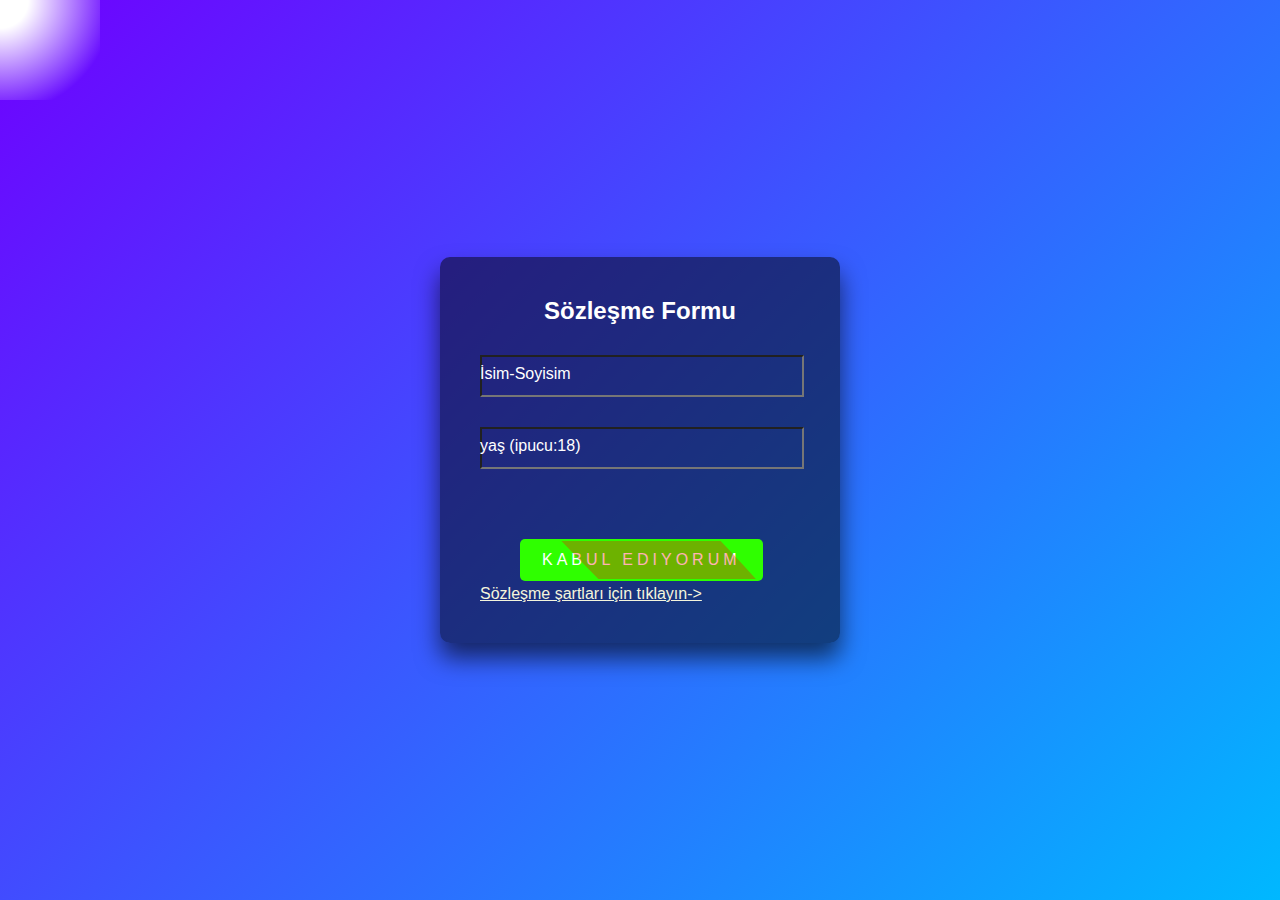
==== index.html @ 199a6d86 "the last" ====
<!DOCTYPE html>
<html lang="en">

<head>
    <meta charset="UTF-8">
    <meta http-equiv="X-UA-Compatible" content="IE=edge">
    <meta name="viewport" content="width=device-width, initial-scale=1.0">
    <title>Sözleşme</title>
    <!-- important assets
    linear-gradient(#141e30, #2a6c56)
     box-shadow: 0 0 5px #03f484, 0 0 25px #03f484, 0 0 50px #03f484, 0 0 100px #03f484;
    
    -->

    

    <style>
        html {
            height: 100%;
        }
        
        body {
    margin: 0;
    padding: 0;
    font-family: sans-serif;
    background: linear-gradient(135deg, #6f00ff, #00b8ff);
    display: flex;
    justify-content: center;
    align-items: center;
    height: 100vh;
    overflow: hidden;
    position: relative;
}

body::before {
    content: '';
    position: absolute;
    top: -100px;
    left: -100px;
    width: 200px;
    height: 200px;
    background: radial-gradient(circle, #fff 20%, transparent 80%);
    animation: animate 10s linear infinite;
}

@keyframes animate {
    0% {
        transform: translate(0, 0) rotate(0deg);
    }
    100% {
        transform: translate(100vw, 100vh) rotate(360deg);
    }
}


        @media only screen and (max-width: 768px) {
  .container {
    flex-direction: column;
  }

  .login-box,
  .contract-box {
    width: 90%;
    margin: 10px auto;
  }
}

        
        .login-box {
            width: 400px;
            padding: 40px;
            background: rgba(0, 0, 0, 0.5);
            box-sizing: border-box;
            box-shadow: 0 15px 25px rgba(0, 0, 0, 0.6);
            border-radius: 10px;
        }
        
        .login-box h2 {
            margin: 0 0 30px;
            padding: 0;
            color: #fff;
            text-align: center;
        }
        
        .login-box .user-box {
            position: relative;
        }
        
        .login-box .user-box input {
            width: 100%;
            padding: 10px 0;
            font-size: 16px;
            color: #fff;
            margin-bottom: 30px;
            outline: none;
            background: transparent;
        }
        
        .login-box .user-box label {
            position: absolute;
            top: 0;
            left: 0;
            padding: 10px 0;
            font-size: 16px;
            color: #fff;
            pointer-events: none;
            transition: 0.5s;
        }
        
        .login-box .user-box input:focus~label,
        .login-box .user-box input:valid~label {
            top: -20px;
            left: 0;
            color: #03f484;
            font-size: 12px;
        }
        
        .login-box form a {
            position: relative;
            display: inline-block;
            padding: 10px 20px;
            color: #03f484;
            font-size: 16px;
            text-decoration: none;
            text-transform: uppercase;
            overflow: hidden;
            transition: 0.5s;
            margin-top: 40px;
            letter-spacing: 4px;
        }
        
        .login-box a:hover {
            background: #03f484;
            color: #fff;
            border-radius: 5px;
            box-shadow: 0 0 5px #03f484, 0 0 25px #03f484, 0 0 50px #03f484, 0 0 100px #03f484;
        }
        
        .login-box a span {
            position: absolute;
            display: block;
        }
        
        .login-box a span:nth-child(1) {
            top: 0;
            left: -100%;
            width: 100%;
            height: 2px;
            background: linear-gradient(90deg, transparent, #03f484);
            animation: btn-anim1 1s linear infinite;
        }
        
        @keyframes btn-anim1 {
            0% {
                left: -100%;
            }
            50%,
            100% {
                left: 100%;
            }
        }
        
        .login-box a span:nth-child(2) {
            top: -100%;
            right: 0;
            width: 2px;
            height: 100%;
            background: linear-gradient(180deg, transparent, #03f484);
            animation: btn-anim2 1s linear infinite;
            animation-delay: 0.25s;
        }
        
        @keyframes btn-anim2 {
            0% {
                top: -100%;
            }
            50%,
            100% {
                top: 100%;
            }
        }
        
        .login-box a span:nth-child(3) {
            bottom: 0;
            right: 100%;
            width: 100%;
            height: 2px;
            background: linear-gradient(270deg, transparent, #03f484);
            animation: btn-anim3 1s linear infinite;
            animation-delay: 0.5s;
        }
        
        @keyframes btn-anim3 {
            0% {
                right: -100%;
            }
            50%,
            100% {
                right: 100%;
            }
        }
        
        .login-box a span:nth-child(4) {
            bottom: -100%;
            left: 0;
            width: 2px;
            height: 100%;
            background: linear-gradient(360deg, transparent, #03f484);
            animation: btn-anim4 1s linear infinite;
            animation-delay: 0.75s;
        }
        
        @keyframes btn-anim4 {
            0% {
                bottom: -100%;
            }
            50%,
            100% {
                bottom: 100%;
            }
        }
        
      
        .contract-box {
            position: absolute;
            top: 50%;
            right: 0;
            transform: translateY(-50%);
            width: 300px;
            padding: 20px;
            background: rgba(255, 255, 255, 0.2);
            border: 2px solid #03f484;
            border-radius: 10px;
            color: #fff;
            text-align: center;
        }

        .kabul-et {
  display: inline-block;
  padding: 10px 20px;
  background-color: #2fff00;
  color: #1800ec;
  text-decoration: none;
  border: 2px solid transparent;
  border-radius: 5px;
  position: relative;
  overflow: hidden;
}

.kabul-et::before {
  content: '';
  position: absolute;
  top: 0;
  left: 50%;
  width: 300%;
  height: 300%;
  background-color: rgba(255, 0, 0, 0.3);
  border-radius: 50%;
  transform: translate(-50%, -50%) rotate(45deg);
  animation: pulse 2s linear infinite;
  z-index: 0;
}

@keyframes pulse {
  0% {
    width: 0;
    height: 0;
    opacity: 1;
  }
  100% {
    width: 300%;
    height: 300%;
    opacity: 0;
  }
}

    </style>
</head>

<body>
    <div class="login-box">
        <h2>Sözleşme Formu</h2>
        <form action="">
            <div class="user-box">  
                <input type="text" required>
                <label for="">İsim-Soyisim</label>
            </div>
            <div class="user-box">
                <input type="password" required>
                <label for="">yaş (ipucu:18)</label>
            </div>
            
            <a href="#">
               
                <a href="kabul.html" class="kabul-et" style="color: white;">Kabul Ediyorum</a>

        </form>
        <a href="form.html" style="color:beige">Sözleşme şartları için tıklayın-></a></a>

    </div>
    <!-- Yeni div -->
   

</body>

</html>
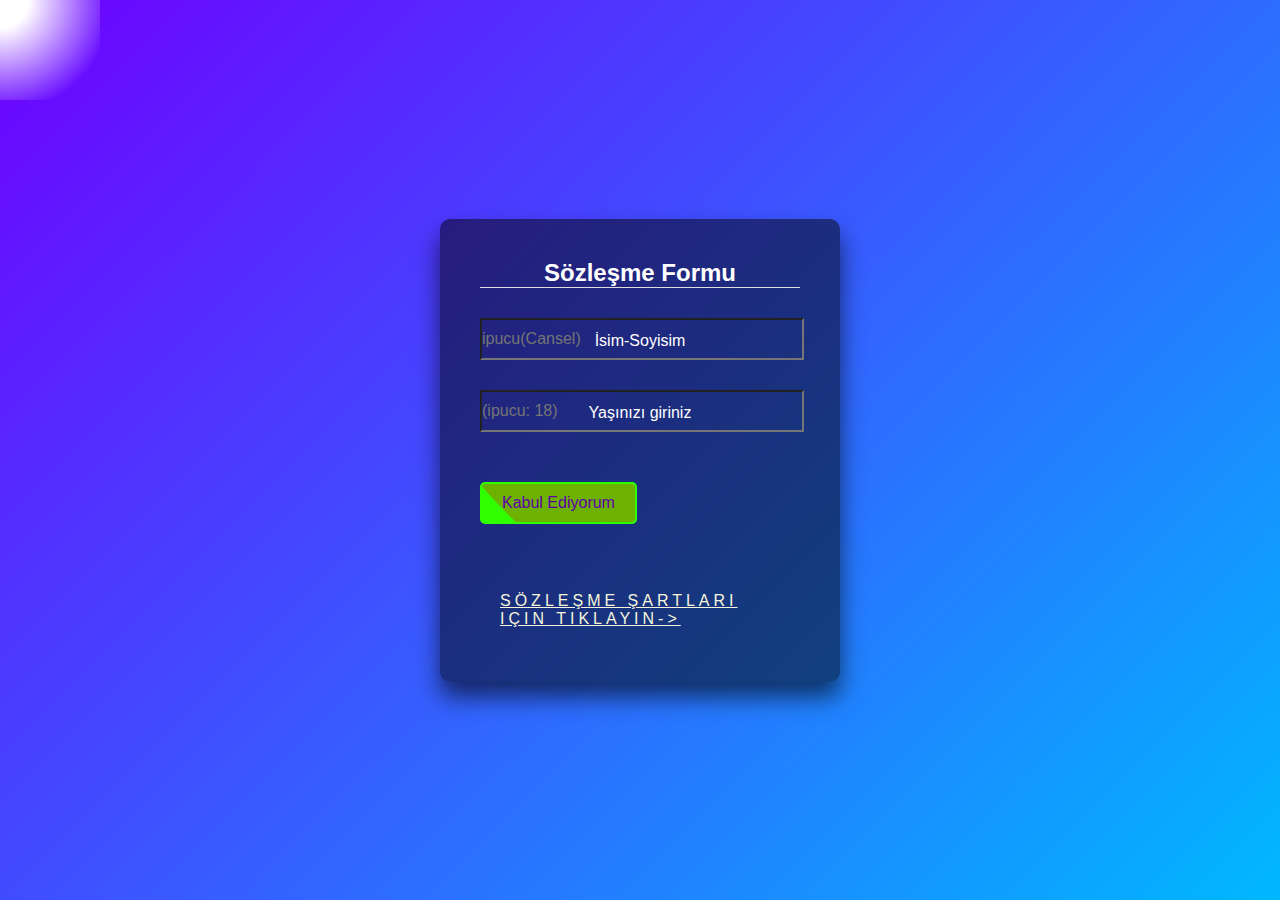
==== commit 45333678: "the lastt" ====
--- a/index.html
+++ b/index.html
@@ -6,300 +6,46 @@
     <meta http-equiv="X-UA-Compatible" content="IE=edge">
     <meta name="viewport" content="width=device-width, initial-scale=1.0">
     <title>Sözleşme</title>
-    <!-- important assets
-    linear-gradient(#141e30, #2a6c56)
-     box-shadow: 0 0 5px #03f484, 0 0 25px #03f484, 0 0 50px #03f484, 0 0 100px #03f484;
     
-    -->
+</head>
+<link rel="stylesheet" href="ciess.css">
 
-    
+<body>
 
-    <style>
-        html {
-            height: 100%;
-        }
-        
-        body {
-    margin: 0;
-    padding: 0;
-    font-family: sans-serif;
-    background: linear-gradient(135deg, #6f00ff, #00b8ff);
-    display: flex;
-    justify-content: center;
-    align-items: center;
-    height: 100vh;
-    overflow: hidden;
-    position: relative;
-}
+    <div class="login-box">
+        <h2>Sözleşme Formu</h2>
 
-body::before {
-    content: '';
-    position: absolute;
-    top: -100px;
-    left: -100px;
-    width: 200px;
-    height: 200px;
-    background: radial-gradient(circle, #fff 20%, transparent 80%);
-    animation: animate 10s linear infinite;
-}
-
-@keyframes animate {
-    0% {
-        transform: translate(0, 0) rotate(0deg);
-    }
-    100% {
-        transform: translate(100vw, 100vh) rotate(360deg);
-    }
-}
+        <form name="myForm" action="kabul.html" method="get" onsubmit="return validateForm()">
 
 
-        @media only screen and (max-width: 768px) {
-  .container {
-    flex-direction: column;
-  }
 
-  .login-box,
-  .contract-box {
-    width: 90%;
-    margin: 10px auto;
-  }
-}
-
-        
-        .login-box {
-            width: 400px;
-            padding: 40px;
-            background: rgba(0, 0, 0, 0.5);
-            box-sizing: border-box;
-            box-shadow: 0 15px 25px rgba(0, 0, 0, 0.6);
-            border-radius: 10px;
-        }
-        
-        .login-box h2 {
-            margin: 0 0 30px;
-            padding: 0;
-            color: #fff;
-            text-align: center;
-        }
-        
-        .login-box .user-box {
-            position: relative;
-        }
-        
-        .login-box .user-box input {
-            width: 100%;
-            padding: 10px 0;
-            font-size: 16px;
-            color: #fff;
-            margin-bottom: 30px;
-            outline: none;
-            background: transparent;
-        }
-        
-        .login-box .user-box label {
-            position: absolute;
-            top: 0;
-            left: 0;
-            padding: 10px 0;
-            font-size: 16px;
-            color: #fff;
-            pointer-events: none;
-            transition: 0.5s;
-        }
-        
-        .login-box .user-box input:focus~label,
-        .login-box .user-box input:valid~label {
-            top: -20px;
-            left: 0;
-            color: #03f484;
-            font-size: 12px;
-        }
-        
-        .login-box form a {
-            position: relative;
-            display: inline-block;
-            padding: 10px 20px;
-            color: #03f484;
-            font-size: 16px;
-            text-decoration: none;
-            text-transform: uppercase;
-            overflow: hidden;
-            transition: 0.5s;
-            margin-top: 40px;
-            letter-spacing: 4px;
-        }
-        
-        .login-box a:hover {
-            background: #03f484;
-            color: #fff;
-            border-radius: 5px;
-            box-shadow: 0 0 5px #03f484, 0 0 25px #03f484, 0 0 50px #03f484, 0 0 100px #03f484;
-        }
-        
-        .login-box a span {
-            position: absolute;
-            display: block;
-        }
-        
-        .login-box a span:nth-child(1) {
-            top: 0;
-            left: -100%;
-            width: 100%;
-            height: 2px;
-            background: linear-gradient(90deg, transparent, #03f484);
-            animation: btn-anim1 1s linear infinite;
-        }
-        
-        @keyframes btn-anim1 {
-            0% {
-                left: -100%;
-            }
-            50%,
-            100% {
-                left: 100%;
-            }
-        }
-        
-        .login-box a span:nth-child(2) {
-            top: -100%;
-            right: 0;
-            width: 2px;
-            height: 100%;
-            background: linear-gradient(180deg, transparent, #03f484);
-            animation: btn-anim2 1s linear infinite;
-            animation-delay: 0.25s;
-        }
-        
-        @keyframes btn-anim2 {
-            0% {
-                top: -100%;
-            }
-            50%,
-            100% {
-                top: 100%;
-            }
-        }
-        
-        .login-box a span:nth-child(3) {
-            bottom: 0;
-            right: 100%;
-            width: 100%;
-            height: 2px;
-            background: linear-gradient(270deg, transparent, #03f484);
-            animation: btn-anim3 1s linear infinite;
-            animation-delay: 0.5s;
-        }
-        
-        @keyframes btn-anim3 {
-            0% {
-                right: -100%;
-            }
-            50%,
-            100% {
-                right: 100%;
-            }
-        }
-        
-        .login-box a span:nth-child(4) {
-            bottom: -100%;
-            left: 0;
-            width: 2px;
-            height: 100%;
-            background: linear-gradient(360deg, transparent, #03f484);
-            animation: btn-anim4 1s linear infinite;
-            animation-delay: 0.75s;
-        }
-        
-        @keyframes btn-anim4 {
-            0% {
-                bottom: -100%;
-            }
-            50%,
-            100% {
-                bottom: 100%;
-            }
-        }
-        
-      
-        .contract-box {
-            position: absolute;
-            top: 50%;
-            right: 0;
-            transform: translateY(-50%);
-            width: 300px;
-            padding: 20px;
-            background: rgba(255, 255, 255, 0.2);
-            border: 2px solid #03f484;
-            border-radius: 10px;
-            color: #fff;
-            text-align: center;
-        }
-
-        .kabul-et {
-  display: inline-block;
-  padding: 10px 20px;
-  background-color: #2fff00;
-  color: #1800ec;
-  text-decoration: none;
-  border: 2px solid transparent;
-  border-radius: 5px;
-  position: relative;
-  overflow: hidden;
-}
-
-.kabul-et::before {
-  content: '';
-  position: absolute;
-  top: 0;
-  left: 50%;
-  width: 300%;
-  height: 300%;
-  background-color: rgba(255, 0, 0, 0.3);
-  border-radius: 50%;
-  transform: translate(-50%, -50%) rotate(45deg);
-  animation: pulse 2s linear infinite;
-  z-index: 0;
-}
-
-@keyframes pulse {
-  0% {
-    width: 0;
-    height: 0;
-    opacity: 1;
-  }
-  100% {
-    width: 300%;
-    height: 300%;
-    opacity: 0;
-  }
-}
-
-    </style>
-</head>
-
-<body>
-    <div class="login-box">
-        <h2>Sözleşme Formu</h2>
-        <form action="">
-            <div class="user-box">  
-                <input type="text" required>
+            <div class="user-box">
+                <input type="text" name="isim" id="ism" required pattern="[A-Za-z\s]+" title="Lütfen ismini yaz :/" placeholder="ipucu(Cansel)" required>
                 <label for="">İsim-Soyisim</label>
             </div>
             <div class="user-box">
-                <input type="password" required>
-                <label for="">yaş (ipucu:18)</label>
+                <input type="text" name="yas" required pattern="[0-9]+" placeholder="(ipucu: 18)" required>
+                <label for="">Yaşınızı giriniz</label>
             </div>
-            
-            <a href="#">
-               
-                <a href="kabul.html" class="kabul-et" style="color: white;">Kabul Ediyorum</a>
+
+            <button type="submit" class="kabul-et" id="buton">Kabul Ediyorum</button>
+            <br><br>
+            <a href="form.html" style="color: beige; text-decoration: underline; " >Sözleşme şartları için tıklayın-></a>
 
         </form>
-        <a href="form.html" style="color:beige">Sözleşme şartları için tıklayın-></a></a>
+    </div>
 
-    </div>
-    <!-- Yeni div -->
-   
+    <script type="text/javascript">
+        function validateForm() {
+            var isim = document.forms["myForm"]["isim"].value;
+            var yas = document.forms["myForm"]["yas"].value;
+            if (isim == "" || yas == "") {
+                alert("Lütfen tüm alanları doldurun.");
+                return false;
+            }
+            return true;
+        }
+    </script>
 
 </body>
 
--- a/ciess.css
+++ b/ciess.css
@@ -0,0 +1,320 @@
+
+        html {
+            height: 100%;
+        }
+
+        body {
+            margin: 0;
+            padding: 0;
+            font-family: sans-serif;
+            background: linear-gradient(135deg, #6f00ff, #00b8ff);
+            display: flex;
+            justify-content: center;
+            align-items: center;
+            height: 100vh;
+            overflow: hidden;
+            position: relative;
+        }
+
+        body::before {
+            content: '';
+            position: absolute;
+            top: -100px;
+            left: -100px;
+            width: 200px;
+            height: 200px;
+            background: radial-gradient(circle, #fff 20%, transparent 80%);
+            animation: animate 10s linear infinite;
+        }
+
+        @keyframes animate {
+            0% {
+                transform: translate(0, 0) rotate(0deg);
+            }
+
+            100% {
+                transform: translate(100vw, 100vh) rotate(360deg);
+            }
+        }
+
+        @media only screen and (max-width: 768px) {
+            .container {
+                flex-direction: column;
+            }
+
+            .login-box,
+            .contract-box {
+                width: 20%;
+                margin: 10px auto;
+            }
+        }
+
+        .login-box {
+            width: 400px;
+            padding: 40px;
+            background: rgba(0, 0, 0, 0.5);
+            box-sizing: border-box;
+            box-shadow: 0 15px 25px rgba(0, 0, 0, 0.6);
+            border-radius: 10px;
+        }
+
+        .login-box h2 {
+            margin: 0 0 30px;
+            padding: 0;
+            color: #fff;
+            text-align: center;
+        }
+
+        .login-box .user-box {
+            position: relative;
+        }
+
+        p {
+            font-family: 'Times New Roman', Times, serif;
+            font-weight: bold;
+        }
+
+        .login-box .user-box input {
+            width: 100%;
+            padding: 10px 0;
+            font-size: 16px;
+            color: #fff;
+            margin-bottom: 30px;
+            outline: none;
+            background: transparent;
+            position: relative; /* İçerik için konumlandırma yapabilmek için */
+        }
+        
+        .login-box .user-box label {
+            position: absolute; 
+            top: 5%;
+            left: 50%;
+            transform: translate(-50%, -50%);
+            padding: 10px 0;
+            font-size: 16px;
+            color: #fff;
+            pointer-events: none;
+            transition: 0.5s;
+        }
+        
+        .login-box .user-box input:focus~label,
+        .login-box .user-box input:valid~label {
+            top: -20px;
+            left: 0;
+            color: #03f484;
+            font-size: 12px;
+        }
+
+        .login-box form a {
+            position: relative;
+            display: inline-block;
+            padding: 10px 20px;
+            color: #03f484;
+            font-size: 16px;
+            text-decoration: none;
+            text-transform: uppercase;
+            overflow: hidden;
+            transition: 0.5s;
+            margin-top: 40px;
+            letter-spacing: 4px;
+        }
+
+        .login-box a:hover {
+            background: #03f484;
+            color: #fff;
+            border-radius: 5px;
+            box-shadow: 0 0 5px #03f484, 0 0 25px #03f484, 0 0 50px #03f484, 0 0 100px #03f484;
+        }
+
+        .login-box a span {
+            position: absolute;
+            display: block;
+        }
+
+        .login-box a span:nth-child(1) {
+            top: 0;
+            left: -100%;
+            width: 100%;
+            height: 2px;
+            background: linear-gradient(90deg, transparent, #03f484);
+            animation: btn-anim1 1s linear infinite;
+        }
+
+        @keyframes btn-anim1 {
+            0% {
+                left: -100%;
+            }
+
+            50%,
+            100% {
+                left: 100%;
+            }
+        }
+
+        .login-box a span:nth-child(2) {
+            top: -100%;
+            right: 0;
+            width: 2px;
+            height: 100%;
+            background: linear-gradient(180deg, transparent, #03f484);
+            animation: btn-anim2 1s linear infinite;
+            animation-delay: 0.25s;
+        }
+
+        @keyframes btn-anim2 {
+            0% {
+                top: -100%;
+            }
+
+            50%,
+            100% {
+                top: 100%;
+            }
+        }
+
+        .login-box a span:nth-child(3) {
+            bottom: 0;
+            right: 100%;
+            width: 100%;
+            height: 2px;
+            background: linear-gradient(270deg, transparent, #03f484);
+            animation: btn-anim3 1s linear infinite;
+            animation-delay: 0.5s;
+        }
+
+        @keyframes btn-anim3 {
+            0% {
+                right: -100%;
+            }
+
+            50%,
+            100% {
+                right: 100%;
+            }
+        }
+
+        .login-box a span:nth-child(4) {
+            bottom: -100%;
+            left: 0;
+            width: 2px;
+            height: 100%;
+            background: linear-gradient(360deg, transparent, #03f484);
+            animation: btn-anim4 1s linear infinite;
+            animation-delay: 0.75s;
+        }
+
+        @keyframes btn-anim4 {
+            0% {
+                bottom: -100%;
+            }
+
+            50%,
+            100% {
+                bottom: 100%;
+            }
+        }
+
+        .contract-box {
+            position: absolute;
+            top: 50%;
+            right: 0;
+            transform: translateY(-50%);
+            width: 300px;
+            padding: 20px;
+            background: rgba(255, 255, 255, 0.2);
+            border: 2px solid #03f484;
+            border-radius: 10px;
+            color: #fff;
+            text-align: center;
+        }
+
+        .kabul-et {
+            display: inline-block;
+            padding: 10px 20px;
+            background-color: #2fff00;
+            color: #1800ec;
+            text-decoration: none;
+            border: 2px solid transparent;
+            border-radius: 5px;
+            position: relative;
+            overflow: hidden;
+        }
+
+        .kabul-et::before {
+            content: '';
+            position: absolute;
+            top: 0;
+            left: 50%;
+            width: 300%;
+            height: 300%;
+            background-color: rgba(255, 0, 0, 0.3);
+            border-radius: 50%;
+            transform: translate(-50%, -50%) rotate(45deg);
+            animation: pulse 2s linear infinite;
+            z-index: 0;
+        }
+
+        @keyframes pulse {
+            0% {
+                width: 0;
+                height: 0;
+                opacity: 1;
+            }
+
+            100% {
+                width: 300%;
+                height: 300%;
+                opacity: 0;
+            }
+        }
+
+        body {
+          font-family: 'Arial', sans-serif;
+          background-color: #f4f4f4;
+          display: flex;
+          justify-content: center;
+          align-items: center;
+          height: 100vh;
+          margin: 0;
+        }
+        .contract-box {
+
+            position: fixed;
+            top: 50%;
+            left: 50%;
+            transform: translate(-50%, -50%);
+          background-color: #ffffff;
+          border: 2px solid #dedede;
+          padding: 40px;
+          width: 500px;
+
+          box-shadow: 0 0 10px rgba(0, 0, 0, 0.1);
+        }
+        h2 {
+          color: #333333;
+          border-bottom: 1px solid #dedede;
+          padding-bottom: 10px;
+        }
+        p {
+          color: #666666;
+          line-height: 1.6;
+        }
+        label {
+          display: block;
+          margin-top: 20px;
+        }
+        input[type="checkbox"] {
+          margin-right: 10px;
+        }
+        button {
+          background-color: #5cb85c;
+          color: white;
+          border: none;
+          padding: 10px 20px;
+          margin-top: 20px;
+          cursor: pointer;
+          font-size: 16px;
+        }
+        button:hover {
+          background-color: #4cae4c;
+        }